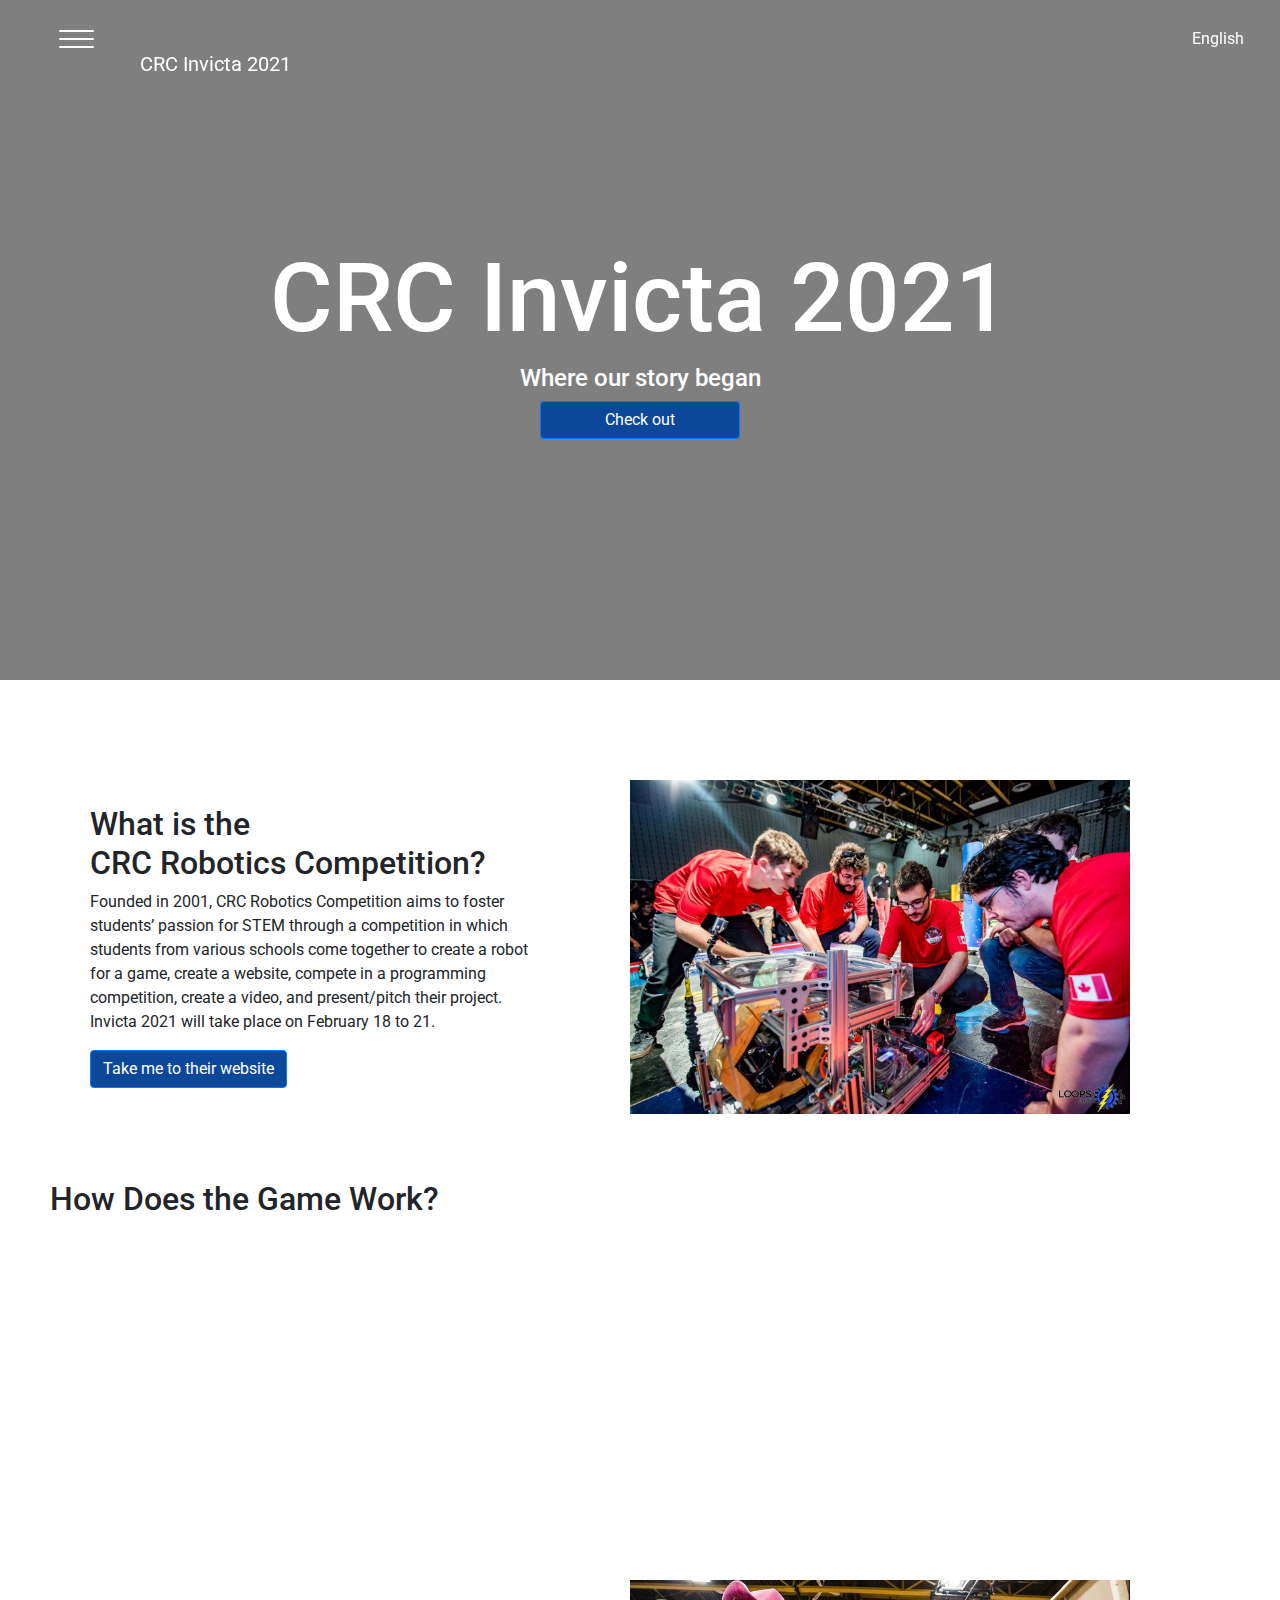
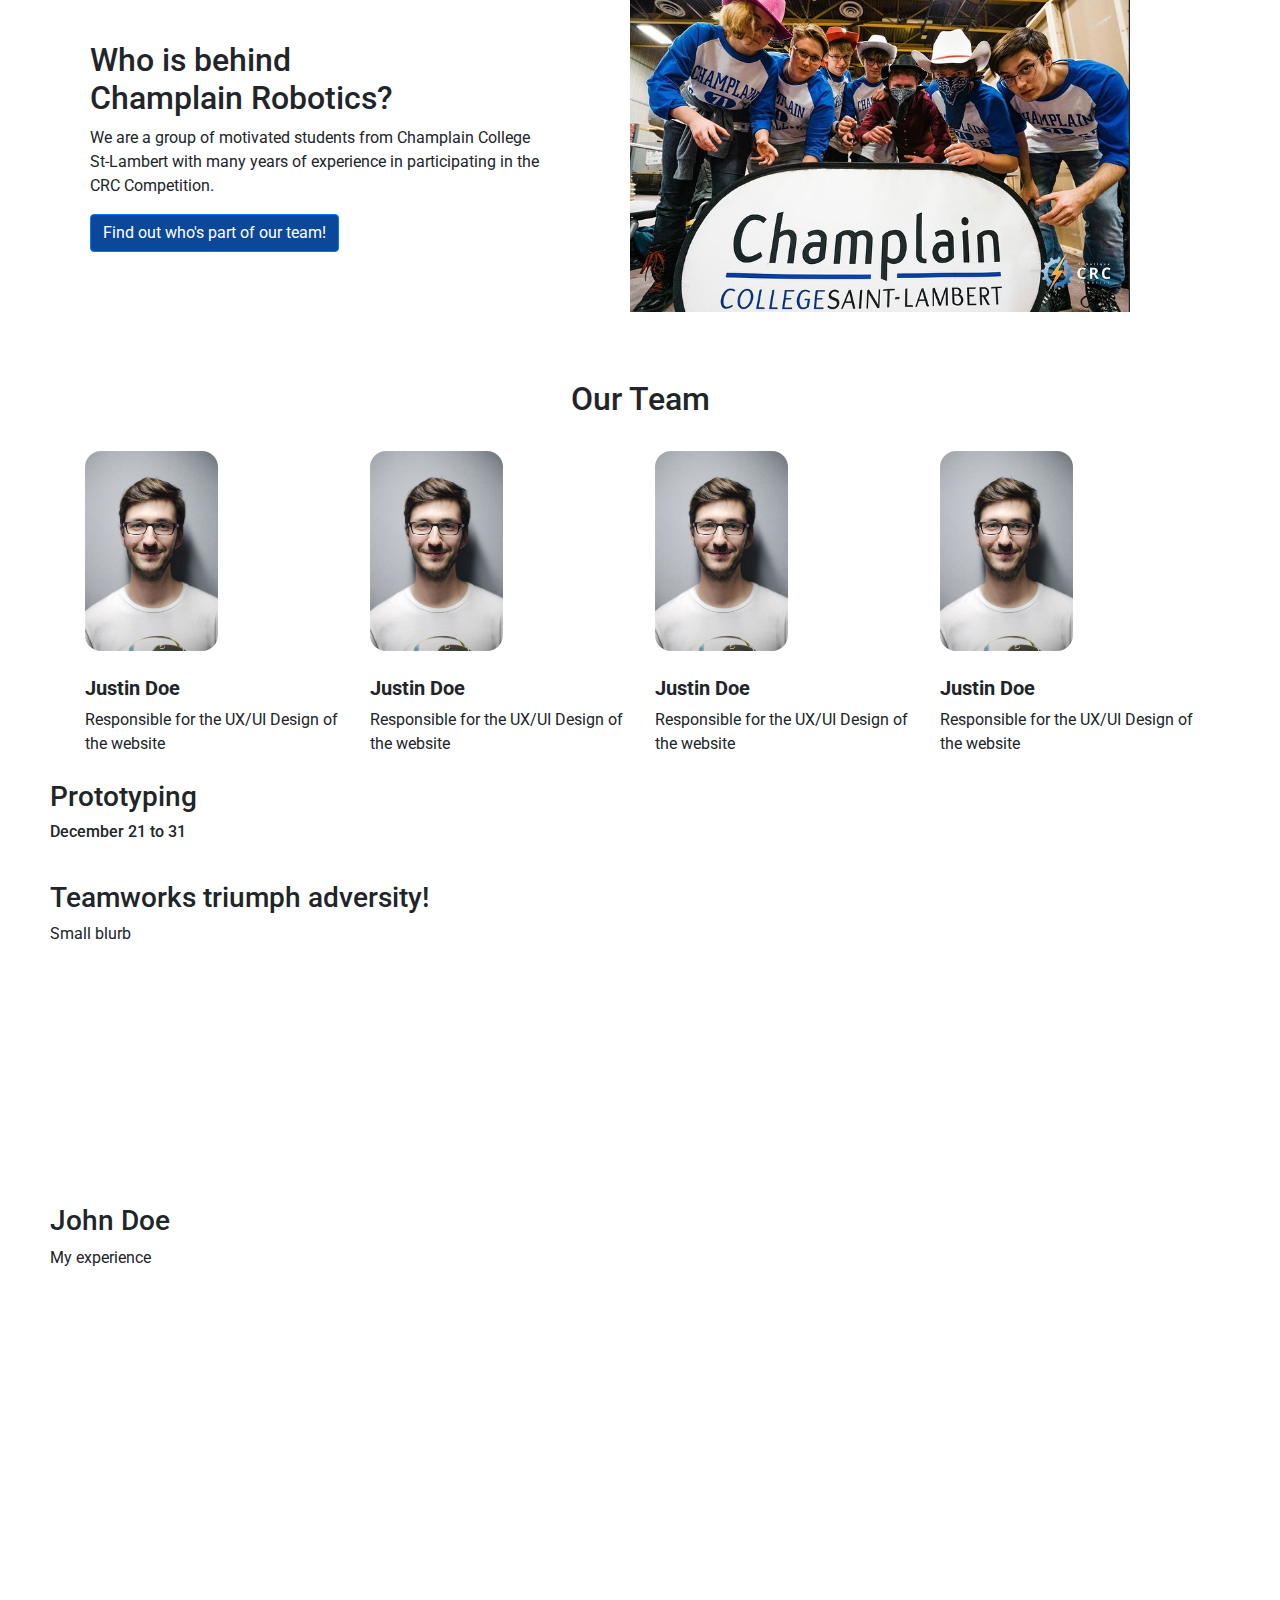
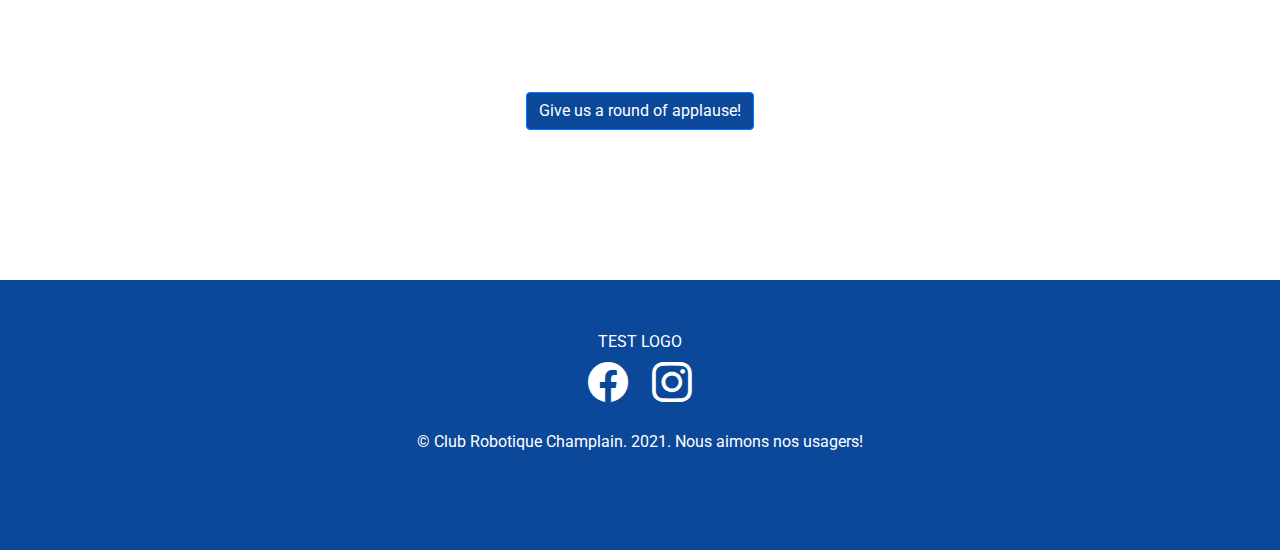
==== fr/accueil.html @ 7dff61ea "Cleaned up some of the design, added French locale" ====
<!DOCTYPE html>
<html>
    <header>
        <title>Champlain Robotics Club</title>
        <meta charset="utf-8">
        <meta name="description" content="CRHS joins robotics in this year's 2020 CRC robotics competition! This year's theme is ESPN,
        so check it out!">
        <meta name="keywords" content="CRHS, CRC, Robotics, CRC Robotics, south shore robotics, robotics south shore">
		<meta name="author" content="Jacob-Mahmoud Alfahad">
        <meta name="viewport" content="width=device-width, initial-scale=1.0">
        <!-- Links to external sources need to be downloaded -->
		<link href="https://fonts.googleapis.com/css?family=Roboto+Condensed&display=swap" rel="stylesheet">
		<link rel="stylesheet" href="https://use.fontawesome.com/releases/v5.5.0/css/all.css" integrity="sha384-B4dIYHKNBt8Bc12p+WXckhzcICo0wtJAoU8YZTY5qE0Id1GSseTk6S+L3BlXeVIU" crossorigin="anonymous">
        <link rel="stylesheet" href="https://stackpath.bootstrapcdn.com/bootstrap/4.3.1/css/bootstrap.min.css" integrity="sha384-ggOyR0iXCbMQv3Xipma34MD+dH/1fQ784/j6cY/iJTQUOhcWr7x9JvoRxT2MZw1T" crossorigin="anonymous">
        <!-- Font -->
        <link rel="stylesheet" href="https://cdn.jsdelivr.net/npm/bootstrap-icons@1.3.0/font/bootstrap-icons.css">
        <link rel="preconnect" href="https://fonts.gstatic.com">
        <link href="https://fonts.googleapis.com/css2?family=Roboto&display=swap" rel="stylesheet"> 
        <link rel="stylesheet" href="../assets/style.css" type="text/css">
    </header>
    <body>
        <nav class="navbar navbar-inverse fixed-top" role="navigation">
            <div class="navbar-header">
                <span>
                    <button type="button" class="hamburger-toggler" data-toggle="collapse" data-target="#navbar-collapse">
                        <span class="hamburger-toggler-icon"></span>
                    </button>
                    <a href="#" class="navbar-brand">CRC Invicta 2021</a>
                </span>
                <span id="translate"><a href="../index.html">English</a></span>
            </div>
            <div class="collapse navbar-collapse" id="navbar-collapse">
                <ul class="nav navbar-nav mr-auto">
                    <li class="nav-item">
                        <a href="#CRC-Robotics-Competition">Comp&eacute;tition CRC Robotique</a>
                    </li>
                    <li class="nav-item">
                        <a href="#Game-Description">Description du Jeu</a>
                    </li>
                    <li class="nav-item">
                        <a href="#About-Us">&Agrave; Propos de Nous</a>
                    </li>
                    <li class="nav-item">
                        <a href="#Team-Roster">Liste D&apos;&Eacute;quipe</a>
                    </li>
                    <li class="nav-item">
                        <a href="#CRC-Season">Saison CRC</a>
                    </li>
                    <li class="nav-item">
                        <a href="#Student-Experience">Exp&eacute;rience &Eacute;tudiant</a>
                    </li>
                    <li class="nav-item">
                        <a href="#Conclusion">Conclusion</a>
                    </li>
                </ul>
            </div>
            
        </nav>
        <div id="Landing-Page" class="row d-flex flex-column justify-content-center">
            <h1>CRC Invicta 2021</h1>
            <h4>Where our story began</h4>
            <a href="#CRC-Robotics-Competition" class="btn btn-primary">Check out</a>
        </div>
        <div id="CRC-Robotics-Competition" class="row">
            <div class="col-5" id="crccompdesc">
                <h2>What is the<br>CRC Robotics Competition?</h2>
                <p>Founded in 2001, CRC Robotics Competition aims to foster students’ passion for STEM through a competition in which students from various schools come together to create a robot for a game, create a website, compete in a programming competition, create a video, and present/pitch their project. 
                Invicta 2021 will take place on February 18 to 21.</p>
                <a class="btn btn-primary" href="https://robo-crc.ca/invicta-2021/" target="_blank">Take me to their website</a>
            </div>
            <div class="col-6" id="crccompimg">
                <img src="../assets/images/IngeniousRobots.jpg" alt="CRC Robotics Competition">
            </div>
             
        </div>
        <div id="Game-Description">
            <h2>How Does the Game Work?</h2>
        </div>
        <div id="About-Us" class="row">
            <div class="col-5" id="aboutusdesc">
               <h2>Who is behind<br>Champlain Robotics?</h2>
                <p>We are a group of motivated students from Champlain College St-Lambert with many years of experience in participating in the CRC Competition.</p>
                <a href="#Team-Roster" class="btn btn-primary">Find out who's part of our team!</a> 
            </div>
            <div class="col-6" id="aboutusimg">
                <img src="../assets/images/champlainroboticsteam.jpg" alt="champlainroboticsteam">
            </div>
        </div>
        <div id="Team-Roster">
            <h2>Our Team</h2>
            <div class="container">
                <div class="row">
                    <div class="profile col-sm">
                        <img src="../assets/images/johndoe.jpg" alt="johndoe">
                        <h5>Justin Doe</h5>
                        <p>Responsible for the UX/UI Design of the website</p>
                    </div>
                    <div class="profile col-sm">
                        <img src="../assets/images/johndoe.jpg" alt="johndoe">
                        <h5>Justin Doe</h5>
                        <p>Responsible for the UX/UI Design of the website</p>
                    </div>
                    <div class="profile col-sm">
                        <img src="../assets/images/johndoe.jpg" alt="johndoe">
                        <h5>Justin Doe</h5>
                        <p>Responsible for the UX/UI Design of the website</p>
                    </div>
                    <div class="profile col-sm">
                        <img src="../assets/images/johndoe.jpg" alt="johndoe">
                        <h5>Justin Doe</h5>
                        <p>Responsible for the UX/UI Design of the website</p>
                    </div>
                </div>
            </div>
        </div>
        <div id="CRC-Season">
            <div id="Narrative">
                <div class="step">
                    <h3>Prototyping</h3>
                    <h6>December 21 to 31</h6>
                    <div class="creator"></div>
                    <p class="description"></p>
                    <img src="" alt="">
                </div>
            </div>
            <div id="What-Learned">
                <div class="element-learned">
                    <div class="icon"></div>
                    <h3>Teamworks triumph adversity!</h3>
                    <p>Small blurb</p>
                </div>
            </div>
        </div>
        <div id="Student-Experience">
            <img src="" alt="">
            <h3>John Doe</h3>
            <p>My experience</p>
        </div>
        <div id="Conclusion">
            <h1>To Conclude our Journey</h1>
            <h5>We faced many adversities throughout our journey.
                In spite of this, we achieved and learned tremendously!
                Thanks to our brillant team of students!</h5>
            <button class="btn btn-primary">Give us a round of applause!</button>
        </div>
        <div id="footer">
            <div class="crc-logo">TEST LOGO</div>
            <div id="social-media">
                <ul>
                    <li><a href="#"><i class="bi bi-facebook"></i></a></li>
                    <li><a href="https://www.instagram.com/champlainrobotics/"><i class="bi bi-instagram"></i></a></li>
                </ul>
            </div>
            <p>© Club Robotique Champlain. 2021. Nous aimons nos usagers!</p>
        </div>
        <!-- Links to external sources need to be downloaded -->
        <script src="https://code.jquery.com/jquery-3.3.1.slim.min.js" integrity="sha384-q8i/X+965DzO0rT7abK41JStQIAqVgRVzpbzo5smXKp4YfRvH+8abtTE1Pi6jizo" crossorigin="anonymous"></script>
		<script src="https://cdnjs.cloudflare.com/ajax/libs/popper.js/1.14.7/umd/popper.min.js" integrity="sha384-UO2eT0CpHqdSJQ6hJty5KVphtPhzWj9WO1clHTMGa3JDZwrnQq4sF86dIHNDz0W1" crossorigin="anonymous"></script>
		<script src="https://stackpath.bootstrapcdn.com/bootstrap/4.3.1/js/bootstrap.min.js" integrity="sha384-JjSmVgyd0p3pXB1rRibZUAYoIIy6OrQ6VrjIEaFf/nJGzIxFDsf4x0xIM+B07jRM" crossorigin="anonymous"></script>
        <script src="../assets/main.js" type="text/javascript"></script>
    </body>
</html>
---- assets/style.css ----
/* COLORS */
* {
  margin: 0;
  scrollbar-width: none;
  font-family: -apple-system, BlinkMacSystemFont, "Segoe UI", Roboto, Oxygen, Ubuntu, Cantarell, "Open Sans", "Helvetica Neue", sans-serif;
}

html {
  scroll-behavior: smooth;
}

a {
  text-decoration: none;
  color: black;
}
a:hover {
  text-decoration: none;
  color: black;
}

.btn-primary {
  background-color: #0C489A;
}

nav {
  transition: background-color 0.25s ease;
}
nav .navbar-brand {
  color: #fff;
}
nav .hamburger-toggler {
  background: none;
  color: inherit;
  border: none;
  padding: 0;
  font: inherit;
  cursor: pointer;
  outline: inherit;
  position: relative;
  margin-left: 20px;
  width: 50px;
  height: 50px;
}
nav .hamburger-toggler-icon,
nav .hamburger-toggler-icon::before,
nav .hamburger-toggler-icon::after {
  position: absolute;
  width: 35px;
  height: 2px;
  border-radius: 4px;
  background-color: #fff;
}
nav .hamburger-toggler-icon {
  top: calc(50% - 7.5px);
  left: calc(50% - 22px);
  transition: all 0.3s linear;
}
nav .hamburger-toggler-icon::before,
nav .hamburger-toggler-icon::after {
  content: "";
  left: 0;
}
nav .hamburger-toggler-icon::before {
  bottom: 8px;
  transition: all 0.3s linear;
}
nav .hamburger-toggler-icon::after {
  top: 8px;
  transition: all 0.3s linear;
}
nav .toggled.hamburger-toggler .hamburger-toggler-icon {
  height: 2px;
  width: 40px;
  left: 5px;
  top: calc(50% - 7.5px);
  transform: rotate(-45deg);
  background-color: #fff;
}
nav .toggled.hamburger-toggler .hamburger-toggler-icon:after {
  width: 40px;
  height: 2px;
  top: -1px;
  transform: rotate(-270deg);
  background-color: #fff;
}
nav .toggled.hamburger-toggler .hamburger-toggler-icon::before {
  transform: translateX(-100px);
  opacity: 0;
  transform: rotate(0);
}
nav .navbar-brand {
  position: relative;
  top: 1px;
  left: 30px;
}
nav .navbar-header {
  display: flex;
  justify-content: space-between;
  width: 100%;
  margin: 5px 20px;
  padding-top: 7px;
}
nav #translate {
  position: relative;
  top: 2.5px;
}
nav #translate a {
  color: white;
  display: inline-block;
  vertical-align: middle;
  position: relative;
  top: 0.25em;
  transition: 0.5s;
}
nav #translate a::after {
  position: absolute;
  content: "";
  width: 100%;
  height: 2px;
  top: 100%;
  left: 0;
  background: #fff;
  transition: transform 0.5s;
  transform: scaleX(0);
  transform-origin: right;
}
nav #translate a:hover::after {
  transform: scaleX(1);
  transform-origin: left;
}
nav .nav-item a {
  color: #fff;
  transition: 0.5s;
  position: relative;
}
nav .nav-item a::after {
  position: absolute;
  content: "";
  width: 100%;
  height: 2px;
  top: 100%;
  left: 0;
  background: #fff;
  transition: transform 0.5s;
  transform: scaleX(0);
  transform-origin: right;
}
nav .nav-item a:hover::after {
  transform: scaleX(1);
  transform-origin: left;
}
nav #navbar-collapse {
  background-color: #0C489A;
}
nav #navbar-collapse ul {
  padding: 5px 100px;
}
nav #navbar-collapse ul .nav-item {
  padding: 5px;
}

.scrolled {
  background-color: #0C489A;
}

.toggled {
  background-color: #0C489A;
}

#Landing-Page {
  min-height: 680px;
  max-height: 100vh;
  width: 100%;
  padding: 75px 50px;
  background-image: linear-gradient(rgba(0, 0, 0, 0.5), rgba(0, 0, 0, 0.5)), url("images/hardware-pexels-athena.jpg");
  background-size: cover;
  background-attachment: fixed;
  background-position: center;
  background-repeat: no-repeat;
  color: #fff;
  text-align: center;
  margin-left: 0px;
  margin-right: 0px;
}
#Landing-Page h1 {
  font-size: 96px;
}
#Landing-Page a {
  width: 200px;
  margin: 0 auto;
}

#CRC-Robotics-Competition {
  height: 400px;
  width: 100%;
  padding: 100px 50px;
  margin-left: 0px;
  margin-right: 0px;
}
#CRC-Robotics-Competition .col-5 {
  margin: auto;
}
#CRC-Robotics-Competition .col-6 {
  display: flex;
  align-items: center;
  margin: auto;
}
#CRC-Robotics-Competition img {
  display: block;
  max-width: 500px;
  max-height: 500px;
  width: auto;
  height: auto;
}

#Game-Description {
  height: 400px;
  width: 100%;
  padding: 100px 50px;
}

#About-Us {
  height: 400px;
  width: 100%;
  padding: 100px 50px;
  margin-left: 0px;
  margin-right: 0px;
}
#About-Us .col-5 {
  margin: auto;
}
#About-Us .col-6 {
  display: flex;
  align-items: center;
  margin: auto;
}
#About-Us img {
  display: block;
  max-width: 500px;
  max-height: 500px;
  width: auto;
  height: auto;
}

#Team-Roster {
  height: 400px;
  width: 100%;
  padding: 100px 50px;
}
#Team-Roster h2 {
  text-align: center;
}
#Team-Roster .profile img {
  display: block;
  max-width: 200px;
  max-height: 200px;
  width: auto;
  height: auto;
  border-radius: 1rem;
  margin: 25px 25px 25px 0;
}
#Team-Roster .profile h5 {
  font-weight: bold;
}

#CRC-Season {
  height: 400px;
  width: 100%;
  padding: 100px 50px;
}

#Student-Experience {
  height: 400px;
  width: 100%;
  padding: 100px 50px;
}

#Conclusion {
  height: 400px;
  width: 100%;
  padding: 100px 50px;
  background-image: linear-gradient(rgba(0, 0, 0, 0.5), rgba(0, 0, 0, 0.5)), url("images/hardware-pexels-athena.jpg");
  background-size: cover;
  background-attachment: fixed;
  background-position: center;
  background-repeat: no-repeat;
  color: #fff;
  text-align: center;
}

#footer {
  height: 30vh;
  width: 100%;
  padding: 50px;
  text-align: center;
  background-color: #0C489A;
  color: #fff;
}
#footer #social-media ul {
  text-decoration: none;
  padding: 0;
}
#footer #social-media ul li {
  display: inline;
}
#footer #social-media ul li i {
  font-size: 40px;
  color: white;
}
#footer #social-media ul li:not(:last-child) {
  margin-right: 20px;
}
#footer p {
  margin-bottom: 0;
  margin-top: 1rem;
}

/* RESPONSIVE */
@media (max-width: 1080px) {
  #crccompdesc {
    display: block;
    width: 100%;
  }
  #crccompdesc h2 {
    font-size: 1.8rem;
  }
  #crccompdesc p {
    font-size: 0.85rem;
  }
  #crccompdesc a {
    font-size: 0.85rem;
  }

  #crccompimg img {
    max-width: 400px;
    max-height: 400px;
  }

  #aboutusdesc {
    display: block;
    width: 100%;
  }
  #aboutusdesc h2 {
    font-size: 1.8rem;
  }
  #aboutusdesc p {
    font-size: 0.85rem;
  }
  #aboutusdesc a {
    font-size: 0.85rem;
  }

  #aboutusimg img {
    max-width: 400px;
    max-height: 400px;
  }
}
@media (max-width: 980px) {
  #aboutusimg img {
    max-width: 350px;
    max-height: 350px;
  }

  #crccompimg img {
    max-width: 350px;
    max-height: 350px;
  }
}
@media (max-width: 910px) {
  #aboutusimg img {
    max-width: 320px;
    max-height: 320px;
  }

  #crccompimg img {
    max-width: 320px;
    max-height: 320px;
  }
}
@media (max-width: 800px) {
  #crccompimg img {
    max-width: 300px;
    max-height: 300px;
  }

  #aboutusimg img {
    max-width: 300px;
    max-height: 300px;
  }
}
@media (max-width: 650px) {
  #crccompdesc {
    max-width: 100%;
    text-align: center;
    flex: 0 0 85%;
  }

  #crccompimg {
    display: block;
    max-width: 100%;
    top: 20px;
  }

  #aboutusdesc {
    max-width: 100%;
    text-align: center;
    flex: 0 0 85%;
  }

  #aboutusimg {
    display: block;
    max-width: 100%;
    top: 20px;
  }
}

/*# sourceMappingURL=style.css.map */
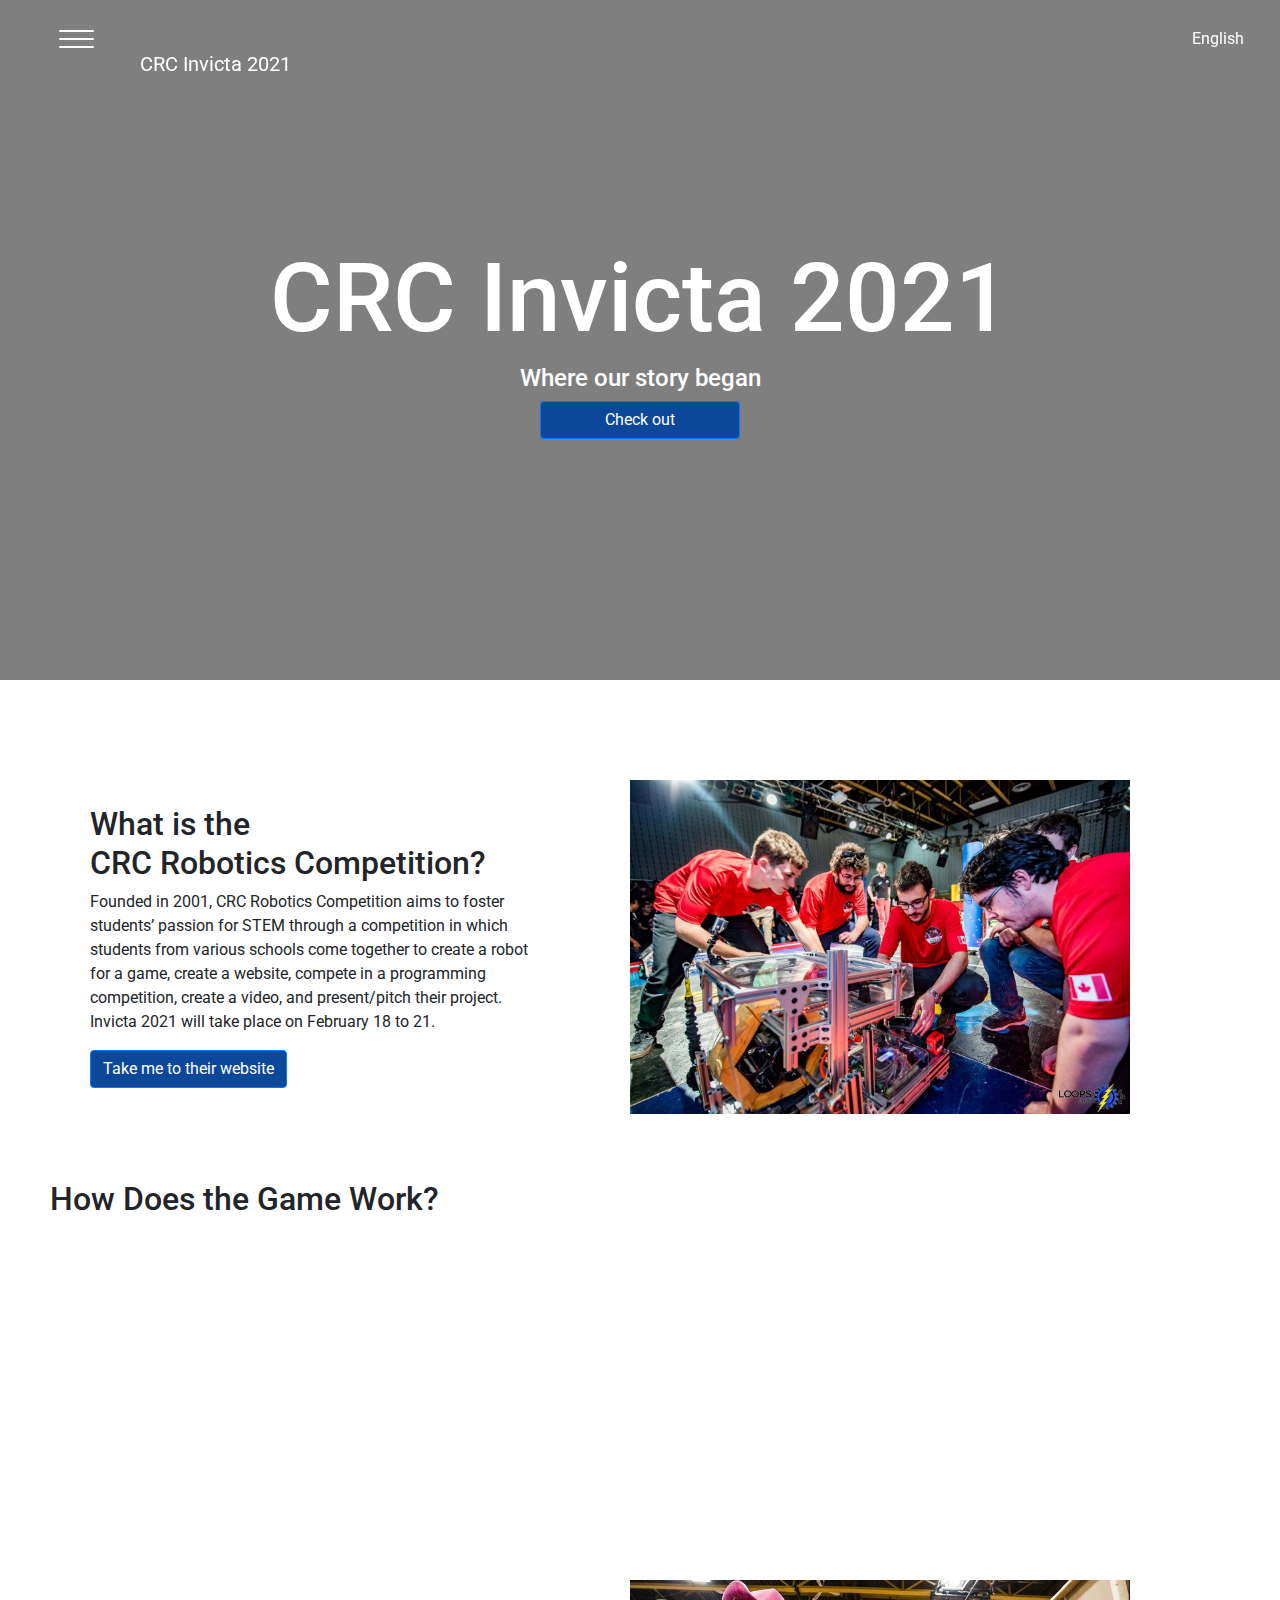
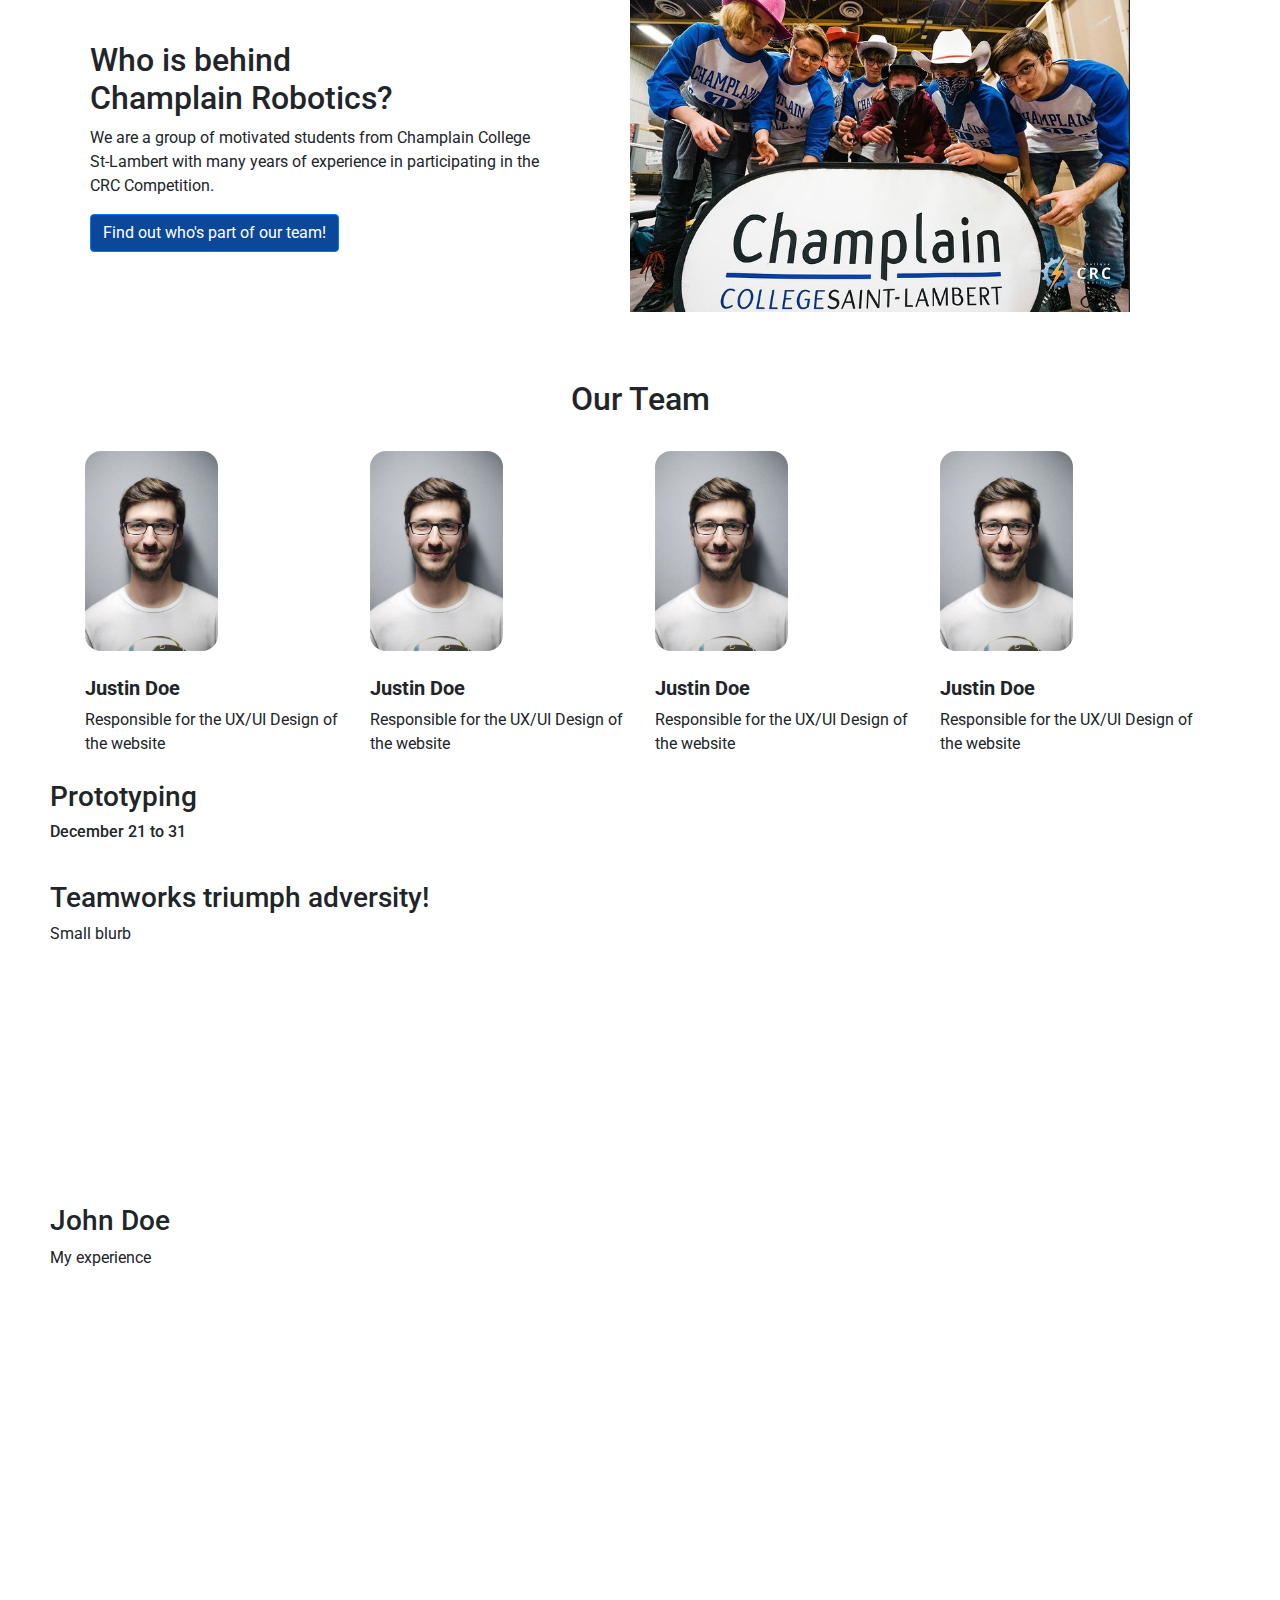
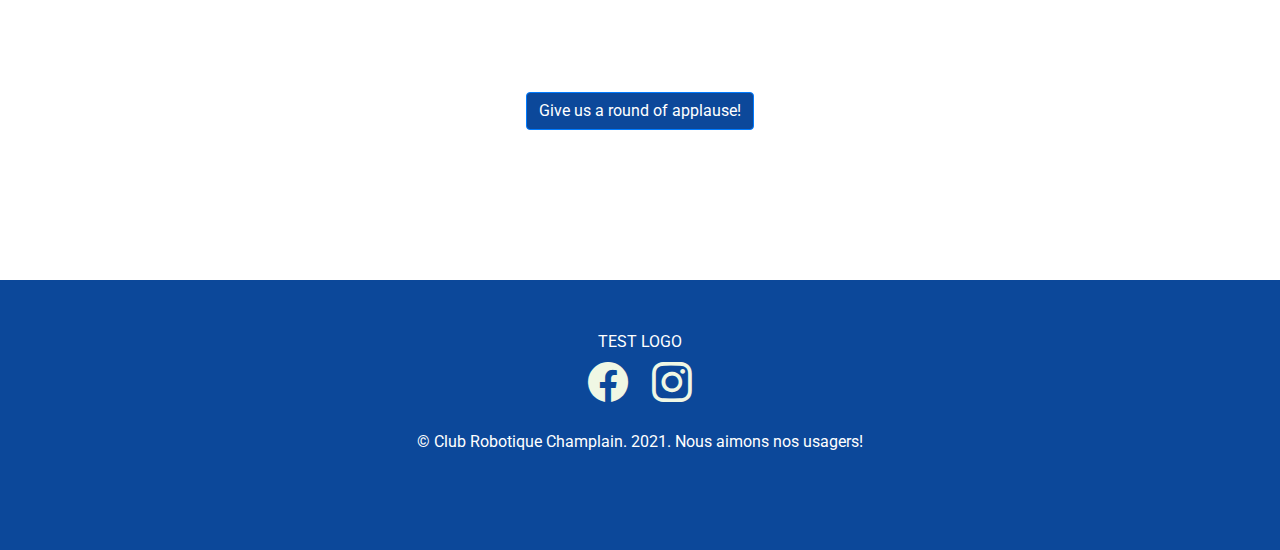
==== commit 9766c341: "Port locale settings to /fr/ folder" ====
--- a/fr/accueil.html
+++ b/fr/accueil.html
@@ -27,7 +27,8 @@
                     </button>
                     <a href="#" class="navbar-brand">CRC Invicta 2021</a>
                 </span>
-                <span id="translate"><a href="../index.html">English</a></span>
+                <span id="translate"></span>
+                <script src="../assets/locale.js" type="text/javascript"></script>
             </div>
             <div class="collapse navbar-collapse" id="navbar-collapse">
                 <ul class="nav navbar-nav mr-auto">
--- a/assets/style.css
+++ b/assets/style.css
@@ -1,417 +1 @@
-/* COLORS */
-* {
-  margin: 0;
-  scrollbar-width: none;
-  font-family: -apple-system, BlinkMacSystemFont, "Segoe UI", Roboto, Oxygen, Ubuntu, Cantarell, "Open Sans", "Helvetica Neue", sans-serif;
-}
-
-html {
-  scroll-behavior: smooth;
-}
-
-a {
-  text-decoration: none;
-  color: black;
-}
-a:hover {
-  text-decoration: none;
-  color: black;
-}
-
-.btn-primary {
-  background-color: #0C489A;
-}
-
-nav {
-  transition: background-color 0.25s ease;
-}
-nav .navbar-brand {
-  color: #fff;
-}
-nav .hamburger-toggler {
-  background: none;
-  color: inherit;
-  border: none;
-  padding: 0;
-  font: inherit;
-  cursor: pointer;
-  outline: inherit;
-  position: relative;
-  margin-left: 20px;
-  width: 50px;
-  height: 50px;
-}
-nav .hamburger-toggler-icon,
-nav .hamburger-toggler-icon::before,
-nav .hamburger-toggler-icon::after {
-  position: absolute;
-  width: 35px;
-  height: 2px;
-  border-radius: 4px;
-  background-color: #fff;
-}
-nav .hamburger-toggler-icon {
-  top: calc(50% - 7.5px);
-  left: calc(50% - 22px);
-  transition: all 0.3s linear;
-}
-nav .hamburger-toggler-icon::before,
-nav .hamburger-toggler-icon::after {
-  content: "";
-  left: 0;
-}
-nav .hamburger-toggler-icon::before {
-  bottom: 8px;
-  transition: all 0.3s linear;
-}
-nav .hamburger-toggler-icon::after {
-  top: 8px;
-  transition: all 0.3s linear;
-}
-nav .toggled.hamburger-toggler .hamburger-toggler-icon {
-  height: 2px;
-  width: 40px;
-  left: 5px;
-  top: calc(50% - 7.5px);
-  transform: rotate(-45deg);
-  background-color: #fff;
-}
-nav .toggled.hamburger-toggler .hamburger-toggler-icon:after {
-  width: 40px;
-  height: 2px;
-  top: -1px;
-  transform: rotate(-270deg);
-  background-color: #fff;
-}
-nav .toggled.hamburger-toggler .hamburger-toggler-icon::before {
-  transform: translateX(-100px);
-  opacity: 0;
-  transform: rotate(0);
-}
-nav .navbar-brand {
-  position: relative;
-  top: 1px;
-  left: 30px;
-}
-nav .navbar-header {
-  display: flex;
-  justify-content: space-between;
-  width: 100%;
-  margin: 5px 20px;
-  padding-top: 7px;
-}
-nav #translate {
-  position: relative;
-  top: 2.5px;
-}
-nav #translate a {
-  color: white;
-  display: inline-block;
-  vertical-align: middle;
-  position: relative;
-  top: 0.25em;
-  transition: 0.5s;
-}
-nav #translate a::after {
-  position: absolute;
-  content: "";
-  width: 100%;
-  height: 2px;
-  top: 100%;
-  left: 0;
-  background: #fff;
-  transition: transform 0.5s;
-  transform: scaleX(0);
-  transform-origin: right;
-}
-nav #translate a:hover::after {
-  transform: scaleX(1);
-  transform-origin: left;
-}
-nav .nav-item a {
-  color: #fff;
-  transition: 0.5s;
-  position: relative;
-}
-nav .nav-item a::after {
-  position: absolute;
-  content: "";
-  width: 100%;
-  height: 2px;
-  top: 100%;
-  left: 0;
-  background: #fff;
-  transition: transform 0.5s;
-  transform: scaleX(0);
-  transform-origin: right;
-}
-nav .nav-item a:hover::after {
-  transform: scaleX(1);
-  transform-origin: left;
-}
-nav #navbar-collapse {
-  background-color: #0C489A;
-}
-nav #navbar-collapse ul {
-  padding: 5px 100px;
-}
-nav #navbar-collapse ul .nav-item {
-  padding: 5px;
-}
-
-.scrolled {
-  background-color: #0C489A;
-}
-
-.toggled {
-  background-color: #0C489A;
-}
-
-#Landing-Page {
-  min-height: 680px;
-  max-height: 100vh;
-  width: 100%;
-  padding: 75px 50px;
-  background-image: linear-gradient(rgba(0, 0, 0, 0.5), rgba(0, 0, 0, 0.5)), url("images/hardware-pexels-athena.jpg");
-  background-size: cover;
-  background-attachment: fixed;
-  background-position: center;
-  background-repeat: no-repeat;
-  color: #fff;
-  text-align: center;
-  margin-left: 0px;
-  margin-right: 0px;
-}
-#Landing-Page h1 {
-  font-size: 96px;
-}
-#Landing-Page a {
-  width: 200px;
-  margin: 0 auto;
-}
-
-#CRC-Robotics-Competition {
-  height: 400px;
-  width: 100%;
-  padding: 100px 50px;
-  margin-left: 0px;
-  margin-right: 0px;
-}
-#CRC-Robotics-Competition .col-5 {
-  margin: auto;
-}
-#CRC-Robotics-Competition .col-6 {
-  display: flex;
-  align-items: center;
-  margin: auto;
-}
-#CRC-Robotics-Competition img {
-  display: block;
-  max-width: 500px;
-  max-height: 500px;
-  width: auto;
-  height: auto;
-}
-
-#Game-Description {
-  height: 400px;
-  width: 100%;
-  padding: 100px 50px;
-}
-
-#About-Us {
-  height: 400px;
-  width: 100%;
-  padding: 100px 50px;
-  margin-left: 0px;
-  margin-right: 0px;
-}
-#About-Us .col-5 {
-  margin: auto;
-}
-#About-Us .col-6 {
-  display: flex;
-  align-items: center;
-  margin: auto;
-}
-#About-Us img {
-  display: block;
-  max-width: 500px;
-  max-height: 500px;
-  width: auto;
-  height: auto;
-}
-
-#Team-Roster {
-  height: 400px;
-  width: 100%;
-  padding: 100px 50px;
-}
-#Team-Roster h2 {
-  text-align: center;
-}
-#Team-Roster .profile img {
-  display: block;
-  max-width: 200px;
-  max-height: 200px;
-  width: auto;
-  height: auto;
-  border-radius: 1rem;
-  margin: 25px 25px 25px 0;
-}
-#Team-Roster .profile h5 {
-  font-weight: bold;
-}
-
-#CRC-Season {
-  height: 400px;
-  width: 100%;
-  padding: 100px 50px;
-}
-
-#Student-Experience {
-  height: 400px;
-  width: 100%;
-  padding: 100px 50px;
-}
-
-#Conclusion {
-  height: 400px;
-  width: 100%;
-  padding: 100px 50px;
-  background-image: linear-gradient(rgba(0, 0, 0, 0.5), rgba(0, 0, 0, 0.5)), url("images/hardware-pexels-athena.jpg");
-  background-size: cover;
-  background-attachment: fixed;
-  background-position: center;
-  background-repeat: no-repeat;
-  color: #fff;
-  text-align: center;
-}
-
-#footer {
-  height: 30vh;
-  width: 100%;
-  padding: 50px;
-  text-align: center;
-  background-color: #0C489A;
-  color: #fff;
-}
-#footer #social-media ul {
-  text-decoration: none;
-  padding: 0;
-}
-#footer #social-media ul li {
-  display: inline;
-}
-#footer #social-media ul li i {
-  font-size: 40px;
-  color: white;
-}
-#footer #social-media ul li:not(:last-child) {
-  margin-right: 20px;
-}
-#footer p {
-  margin-bottom: 0;
-  margin-top: 1rem;
-}
-
-/* RESPONSIVE */
-@media (max-width: 1080px) {
-  #crccompdesc {
-    display: block;
-    width: 100%;
-  }
-  #crccompdesc h2 {
-    font-size: 1.8rem;
-  }
-  #crccompdesc p {
-    font-size: 0.85rem;
-  }
-  #crccompdesc a {
-    font-size: 0.85rem;
-  }
-
-  #crccompimg img {
-    max-width: 400px;
-    max-height: 400px;
-  }
-
-  #aboutusdesc {
-    display: block;
-    width: 100%;
-  }
-  #aboutusdesc h2 {
-    font-size: 1.8rem;
-  }
-  #aboutusdesc p {
-    font-size: 0.85rem;
-  }
-  #aboutusdesc a {
-    font-size: 0.85rem;
-  }
-
-  #aboutusimg img {
-    max-width: 400px;
-    max-height: 400px;
-  }
-}
-@media (max-width: 980px) {
-  #aboutusimg img {
-    max-width: 350px;
-    max-height: 350px;
-  }
-
-  #crccompimg img {
-    max-width: 350px;
-    max-height: 350px;
-  }
-}
-@media (max-width: 910px) {
-  #aboutusimg img {
-    max-width: 320px;
-    max-height: 320px;
-  }
-
-  #crccompimg img {
-    max-width: 320px;
-    max-height: 320px;
-  }
-}
-@media (max-width: 800px) {
-  #crccompimg img {
-    max-width: 300px;
-    max-height: 300px;
-  }
-
-  #aboutusimg img {
-    max-width: 300px;
-    max-height: 300px;
-  }
-}
-@media (max-width: 650px) {
-  #crccompdesc {
-    max-width: 100%;
-    text-align: center;
-    flex: 0 0 85%;
-  }
-
-  #crccompimg {
-    display: block;
-    max-width: 100%;
-    top: 20px;
-  }
-
-  #aboutusdesc {
-    max-width: 100%;
-    text-align: center;
-    flex: 0 0 85%;
-  }
-
-  #aboutusimg {
-    display: block;
-    max-width: 100%;
-    top: 20px;
-  }
-}
-
-/*# sourceMappingURL=style.css.map */
+*{margin:0;scrollbar-width:none;font-family:-apple-system,BlinkMacSystemFont,"Segoe UI",Roboto,Oxygen,Ubuntu,Cantarell,"Open Sans","Helvetica Neue",sans-serif}html{scroll-behavior:smooth}a{text-decoration:none;color:#000}a:hover{text-decoration:none;color:#000}.btn-primary{background-color:#0c489a}nav{transition:background-color .25s ease}nav .navbar-brand{color:#fff}nav .hamburger-toggler{background:none;color:inherit;border:none;padding:0;font:inherit;cursor:pointer;outline:inherit;position:relative;margin-left:20px;width:50px;height:50px}nav .hamburger-toggler-icon,nav .hamburger-toggler-icon::before,nav .hamburger-toggler-icon::after{position:absolute;width:35px;height:2px;border-radius:4px;background-color:#fff}nav .hamburger-toggler-icon{top:calc(50% - 7.5px);left:calc(50% - 22px);transition:all .3s linear}nav .hamburger-toggler-icon::before,nav .hamburger-toggler-icon::after{content:"";left:0}nav .hamburger-toggler-icon::before{bottom:8px;transition:all .3s linear}nav .hamburger-toggler-icon::after{top:8px;transition:all .3s linear}nav .toggled.hamburger-toggler .hamburger-toggler-icon{height:2px;width:40px;left:5px;top:calc(50% - 7.5px);transform:rotate(-45deg);background-color:#fff}nav .toggled.hamburger-toggler .hamburger-toggler-icon:after{width:40px;height:2px;top:-1px;transform:rotate(-270deg);background-color:#fff}nav .toggled.hamburger-toggler .hamburger-toggler-icon::before{transform:translateX(-100px);opacity:0;transform:rotate(0)}nav .navbar-brand{position:relative;top:1px;left:30px}nav .navbar-header{display:flex;justify-content:space-between;width:100%;margin:5px 20px;padding-top:7px}nav #translate{position:relative;top:2.5px}nav #translate a{color:#fff;display:inline-block;vertical-align:middle;position:relative;top:.25em;transition:.5s}nav #translate a::after{position:absolute;content:"";width:100%;height:2px;top:100%;left:0;background:#fff;transition:transform .5s;transform:scaleX(0);transform-origin:right}nav #translate a:hover::after{transform:scaleX(1);transform-origin:left}nav .nav-item a{color:#fff;transition:.5s;position:relative}nav .nav-item a::after{position:absolute;content:"";width:100%;height:2px;top:100%;left:0;background:#fff;transition:transform .5s;transform:scaleX(0);transform-origin:right}nav .nav-item a:hover::after{transform:scaleX(1);transform-origin:left}nav #navbar-collapse{background-color:#0c489a}nav #navbar-collapse ul{padding:5px 100px}nav #navbar-collapse ul .nav-item{padding:5px}.scrolled{background-color:#0c489a}.toggled{background-color:#0c489a}#Landing-Page{min-height:680px;max-height:100vh;width:100%;padding:75px 50px;background-image:linear-gradient(rgba(0, 0, 0, 0.5), rgba(0, 0, 0, 0.5)),url("images/hardware-pexels-athena.jpg");background-size:cover;background-attachment:fixed;background-position:center;background-repeat:no-repeat;color:#fff;text-align:center;margin-left:0px;margin-right:0px}#Landing-Page h1{font-size:96px}#Landing-Page a{width:200px;margin:0 auto}#CRC-Robotics-Competition{height:400px;width:100%;padding:100px 50px;margin-left:0px;margin-right:0px}#CRC-Robotics-Competition .col-5{margin:auto}#CRC-Robotics-Competition .col-6{display:flex;align-items:center;margin:auto}#CRC-Robotics-Competition img{display:block;max-width:500px;max-height:500px;width:auto;height:auto}#Game-Description{height:400px;width:100%;padding:100px 50px}#About-Us{height:400px;width:100%;padding:100px 50px;margin-left:0px;margin-right:0px}#About-Us .col-5{margin:auto}#About-Us .col-6{display:flex;align-items:center;margin:auto}#About-Us img{display:block;max-width:500px;max-height:500px;width:auto;height:auto}#Team-Roster{height:400px;width:100%;padding:100px 50px}#Team-Roster h2{text-align:center}#Team-Roster .profile img{display:block;max-width:200px;max-height:200px;width:auto;height:auto;border-radius:1rem;margin:25px 25px 25px 0}#Team-Roster .profile h5{font-weight:bold}#CRC-Season{height:400px;width:100%;padding:100px 50px}#Student-Experience{height:400px;width:100%;padding:100px 50px}#Conclusion{height:400px;width:100%;padding:100px 50px;background-image:linear-gradient(rgba(0, 0, 0, 0.5), rgba(0, 0, 0, 0.5)),url("images/hardware-pexels-athena.jpg");background-size:cover;background-attachment:fixed;background-position:center;background-repeat:no-repeat;color:#fff;text-align:center}#footer{height:30vh;width:100%;padding:50px;text-align:center;background-color:#0c489a;color:#fff}#footer #social-media ul{text-decoration:none;padding:0}#footer #social-media ul li{display:inline}#footer #social-media ul li i{font-size:40px;color:#f0f7e4;transition:color .3s ease}#footer #social-media ul li i:hover{color:#c73e1d}#footer #social-media ul li:not(:last-child){margin-right:20px}#footer p{margin-bottom:0;margin-top:1rem}@media(max-width: 1080px){#crccompdesc{display:block;width:100%}#crccompdesc h2{font-size:1.8rem}#crccompdesc p{font-size:.85rem}#crccompdesc a{font-size:.85rem}#crccompimg img{max-width:400px;max-height:400px}#aboutusdesc{display:block;width:100%}#aboutusdesc h2{font-size:1.8rem}#aboutusdesc p{font-size:.85rem}#aboutusdesc a{font-size:.85rem}#aboutusimg img{max-width:400px;max-height:400px}}@media(max-width: 980px){#aboutusimg img{max-width:350px;max-height:350px}#crccompimg img{max-width:350px;max-height:350px}}@media(max-width: 910px){#aboutusimg img{max-width:320px;max-height:320px}#crccompimg img{max-width:320px;max-height:320px}}@media(max-width: 800px){#crccompimg img{max-width:300px;max-height:300px}#aboutusimg img{max-width:300px;max-height:300px}}@media(max-width: 650px){#crccompdesc{max-width:100%;text-align:center;flex:0 0 85%}#crccompimg{display:block;max-width:100%;top:20px}#aboutusdesc{max-width:100%;text-align:center;flex:0 0 85%}#aboutusimg{display:block;max-width:100%;top:20px}}/*# sourceMappingURL=style.css.map */
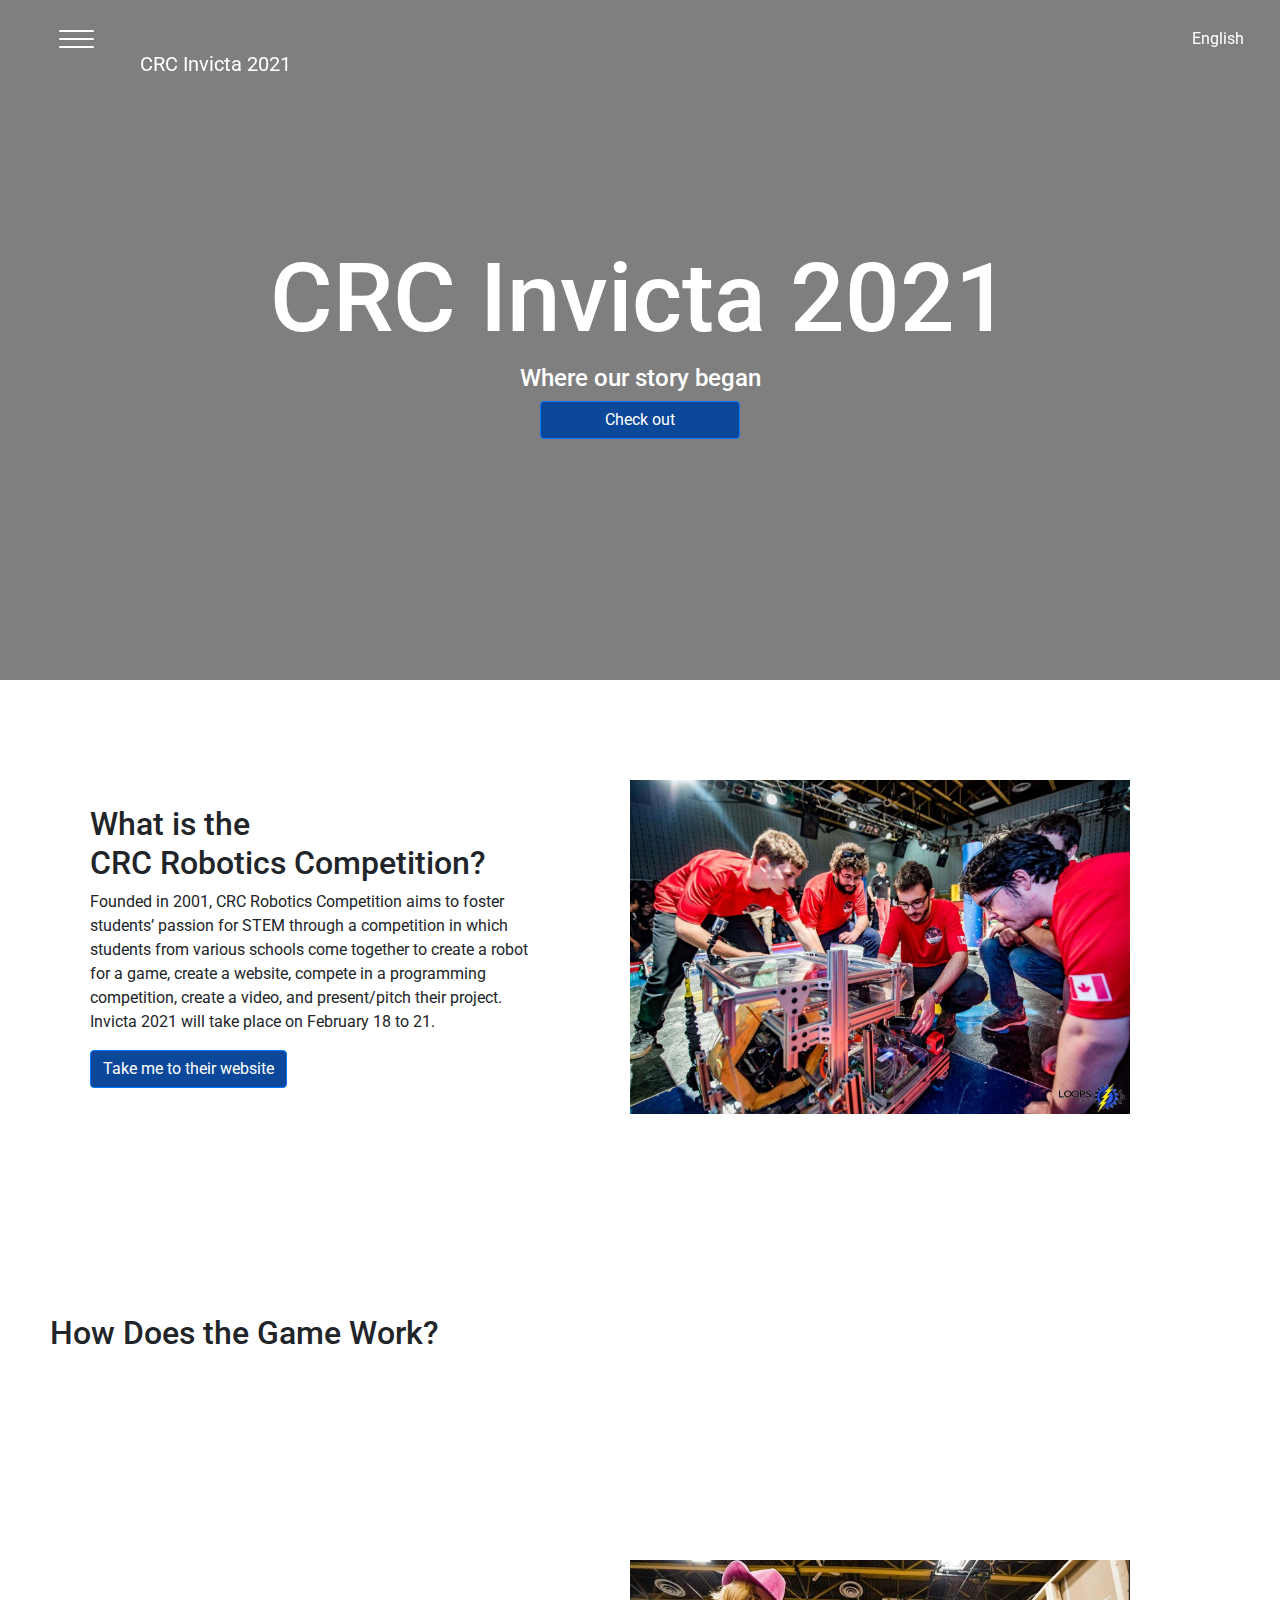
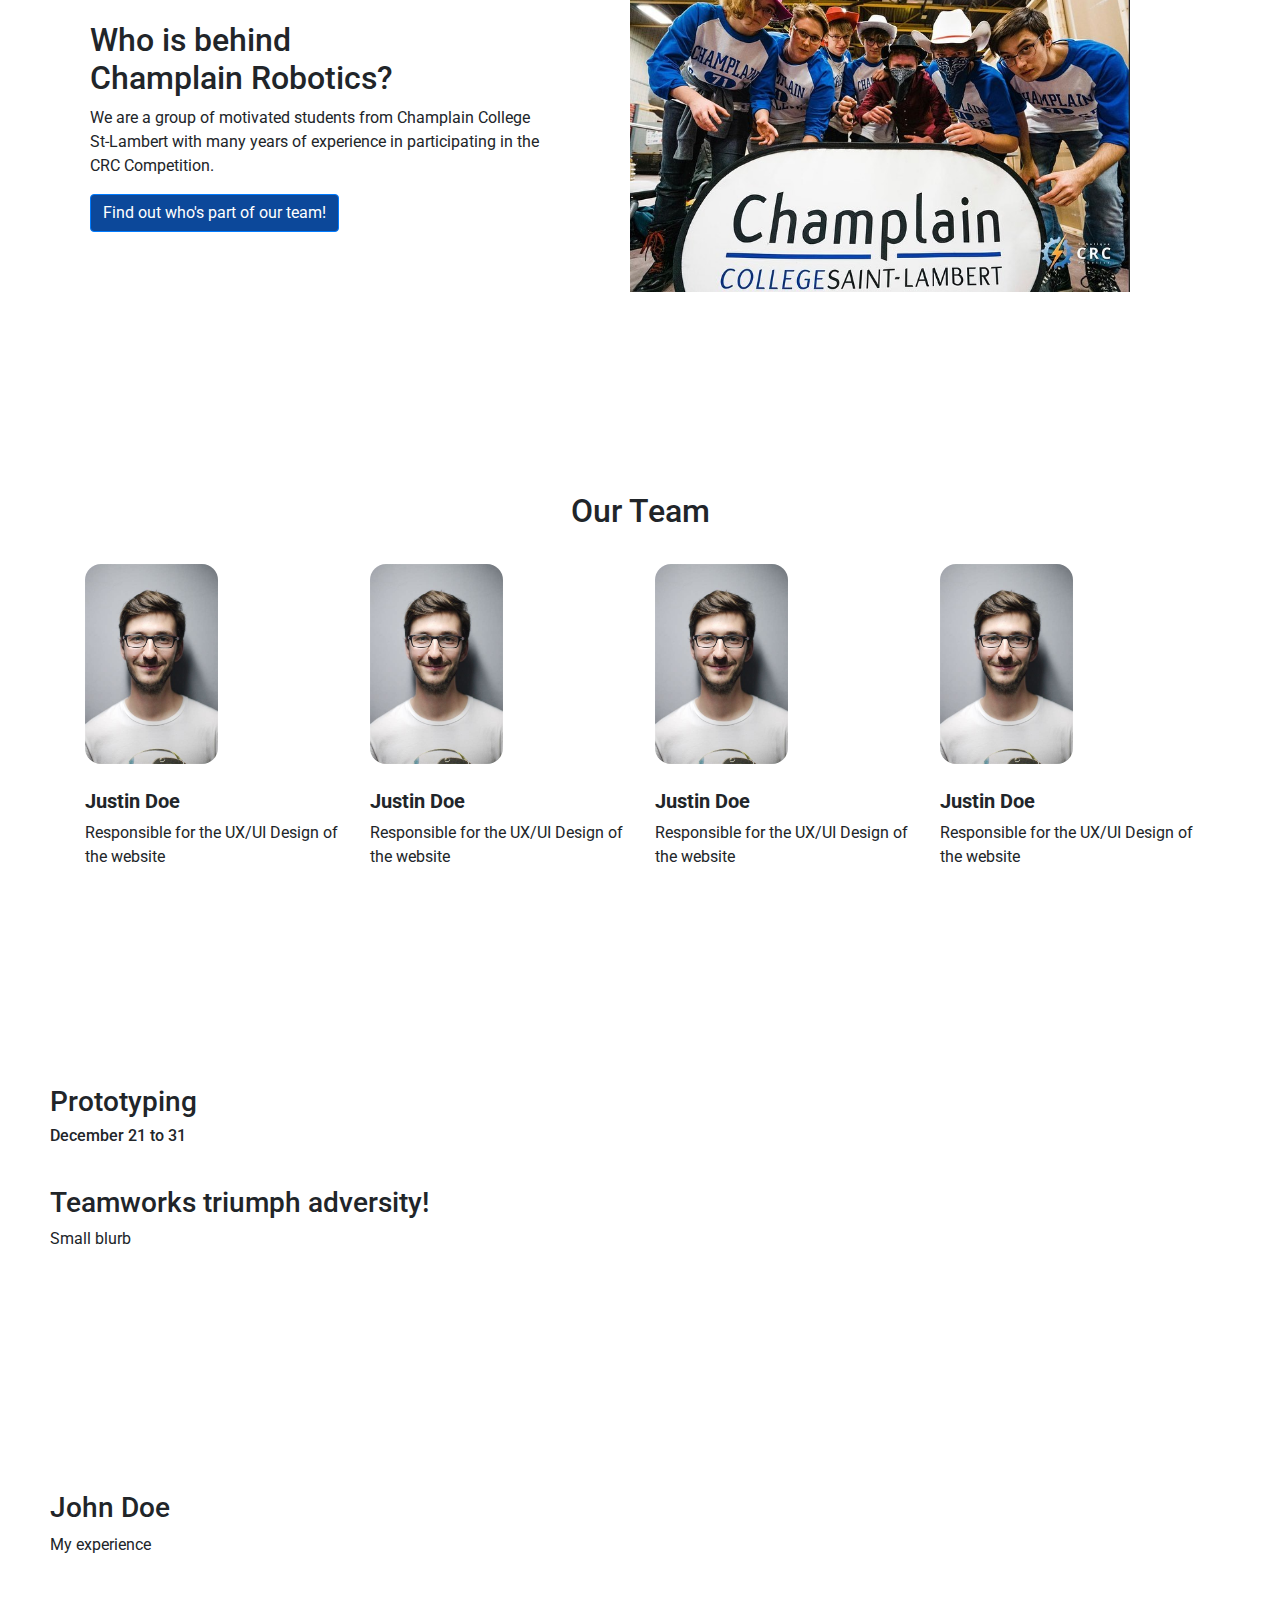
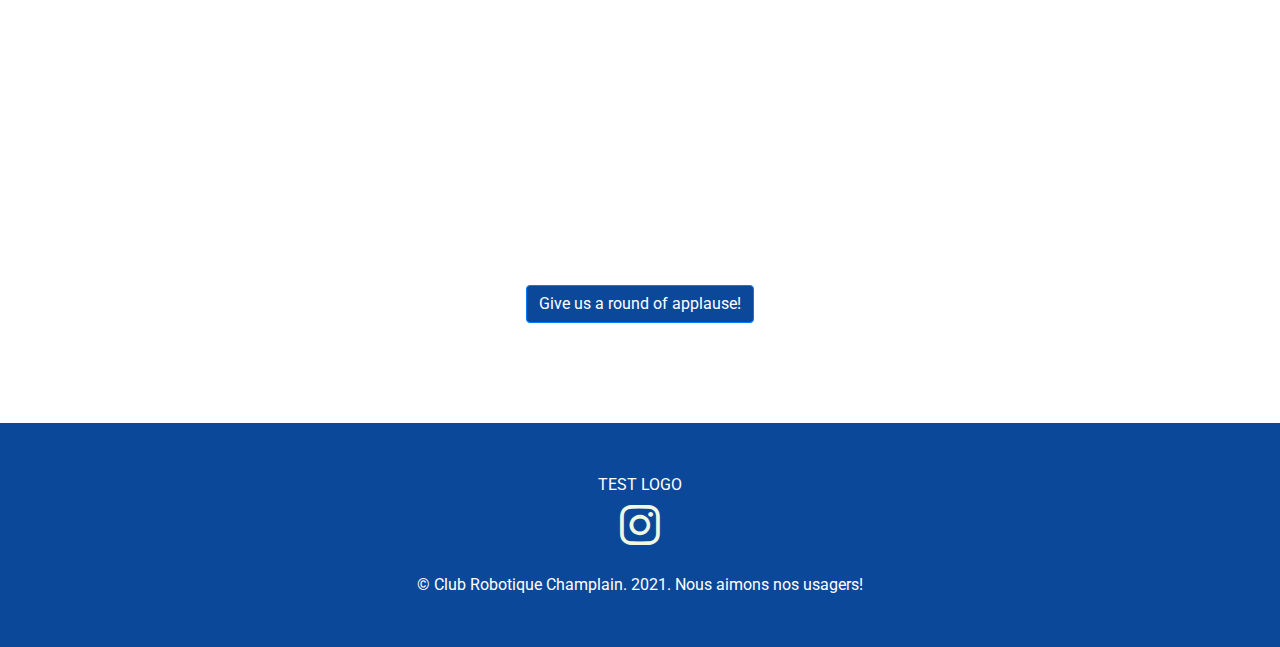
==== commit fddf08b7: "Added back-to-top button; fixed footer sizing" ====
--- a/fr/accueil.html
+++ b/fr/accueil.html
@@ -148,12 +148,12 @@
             <div class="crc-logo">TEST LOGO</div>
             <div id="social-media">
                 <ul>
-                    <li><a href="#"><i class="bi bi-facebook"></i></a></li>
                     <li><a href="https://www.instagram.com/champlainrobotics/"><i class="bi bi-instagram"></i></a></li>
                 </ul>
             </div>
             <p>© Club Robotique Champlain. 2021. Nous aimons nos usagers!</p>
         </div>
+        <a title="Retour en haut" id="backToTop" class="btn" href="#"><i class="bi bi-arrow-up"></i></a>
         <!-- Links to external sources need to be downloaded -->
         <script src="https://code.jquery.com/jquery-3.3.1.slim.min.js" integrity="sha384-q8i/X+965DzO0rT7abK41JStQIAqVgRVzpbzo5smXKp4YfRvH+8abtTE1Pi6jizo" crossorigin="anonymous"></script>
 		<script src="https://cdnjs.cloudflare.com/ajax/libs/popper.js/1.14.7/umd/popper.min.js" integrity="sha384-UO2eT0CpHqdSJQ6hJty5KVphtPhzWj9WO1clHTMGa3JDZwrnQq4sF86dIHNDz0W1" crossorigin="anonymous"></script>
--- a/assets/style.css
+++ b/assets/style.css
@@ -1 +1 @@
-*{margin:0;scrollbar-width:none;font-family:-apple-system,BlinkMacSystemFont,"Segoe UI",Roboto,Oxygen,Ubuntu,Cantarell,"Open Sans","Helvetica Neue",sans-serif}html{scroll-behavior:smooth}a{text-decoration:none;color:#000}a:hover{text-decoration:none;color:#000}.btn-primary{background-color:#0c489a}nav{transition:background-color .25s ease}nav .navbar-brand{color:#fff}nav .hamburger-toggler{background:none;color:inherit;border:none;padding:0;font:inherit;cursor:pointer;outline:inherit;position:relative;margin-left:20px;width:50px;height:50px}nav .hamburger-toggler-icon,nav .hamburger-toggler-icon::before,nav .hamburger-toggler-icon::after{position:absolute;width:35px;height:2px;border-radius:4px;background-color:#fff}nav .hamburger-toggler-icon{top:calc(50% - 7.5px);left:calc(50% - 22px);transition:all .3s linear}nav .hamburger-toggler-icon::before,nav .hamburger-toggler-icon::after{content:"";left:0}nav .hamburger-toggler-icon::before{bottom:8px;transition:all .3s linear}nav .hamburger-toggler-icon::after{top:8px;transition:all .3s linear}nav .toggled.hamburger-toggler .hamburger-toggler-icon{height:2px;width:40px;left:5px;top:calc(50% - 7.5px);transform:rotate(-45deg);background-color:#fff}nav .toggled.hamburger-toggler .hamburger-toggler-icon:after{width:40px;height:2px;top:-1px;transform:rotate(-270deg);background-color:#fff}nav .toggled.hamburger-toggler .hamburger-toggler-icon::before{transform:translateX(-100px);opacity:0;transform:rotate(0)}nav .navbar-brand{position:relative;top:1px;left:30px}nav .navbar-header{display:flex;justify-content:space-between;width:100%;margin:5px 20px;padding-top:7px}nav #translate{position:relative;top:2.5px}nav #translate a{color:#fff;display:inline-block;vertical-align:middle;position:relative;top:.25em;transition:.5s}nav #translate a::after{position:absolute;content:"";width:100%;height:2px;top:100%;left:0;background:#fff;transition:transform .5s;transform:scaleX(0);transform-origin:right}nav #translate a:hover::after{transform:scaleX(1);transform-origin:left}nav .nav-item a{color:#fff;transition:.5s;position:relative}nav .nav-item a::after{position:absolute;content:"";width:100%;height:2px;top:100%;left:0;background:#fff;transition:transform .5s;transform:scaleX(0);transform-origin:right}nav .nav-item a:hover::after{transform:scaleX(1);transform-origin:left}nav #navbar-collapse{background-color:#0c489a}nav #navbar-collapse ul{padding:5px 100px}nav #navbar-collapse ul .nav-item{padding:5px}.scrolled{background-color:#0c489a}.toggled{background-color:#0c489a}#Landing-Page{min-height:680px;max-height:100vh;width:100%;padding:75px 50px;background-image:linear-gradient(rgba(0, 0, 0, 0.5), rgba(0, 0, 0, 0.5)),url("images/hardware-pexels-athena.jpg");background-size:cover;background-attachment:fixed;background-position:center;background-repeat:no-repeat;color:#fff;text-align:center;margin-left:0px;margin-right:0px}#Landing-Page h1{font-size:96px}#Landing-Page a{width:200px;margin:0 auto}#CRC-Robotics-Competition{height:400px;width:100%;padding:100px 50px;margin-left:0px;margin-right:0px}#CRC-Robotics-Competition .col-5{margin:auto}#CRC-Robotics-Competition .col-6{display:flex;align-items:center;margin:auto}#CRC-Robotics-Competition img{display:block;max-width:500px;max-height:500px;width:auto;height:auto}#Game-Description{height:400px;width:100%;padding:100px 50px}#About-Us{height:400px;width:100%;padding:100px 50px;margin-left:0px;margin-right:0px}#About-Us .col-5{margin:auto}#About-Us .col-6{display:flex;align-items:center;margin:auto}#About-Us img{display:block;max-width:500px;max-height:500px;width:auto;height:auto}#Team-Roster{height:400px;width:100%;padding:100px 50px}#Team-Roster h2{text-align:center}#Team-Roster .profile img{display:block;max-width:200px;max-height:200px;width:auto;height:auto;border-radius:1rem;margin:25px 25px 25px 0}#Team-Roster .profile h5{font-weight:bold}#CRC-Season{height:400px;width:100%;padding:100px 50px}#Student-Experience{height:400px;width:100%;padding:100px 50px}#Conclusion{height:400px;width:100%;padding:100px 50px;background-image:linear-gradient(rgba(0, 0, 0, 0.5), rgba(0, 0, 0, 0.5)),url("images/hardware-pexels-athena.jpg");background-size:cover;background-attachment:fixed;background-position:center;background-repeat:no-repeat;color:#fff;text-align:center}#footer{height:30vh;width:100%;padding:50px;text-align:center;background-color:#0c489a;color:#fff}#footer #social-media ul{text-decoration:none;padding:0}#footer #social-media ul li{display:inline}#footer #social-media ul li i{font-size:40px;color:#f0f7e4;transition:color .3s ease}#footer #social-media ul li i:hover{color:#c73e1d}#footer #social-media ul li:not(:last-child){margin-right:20px}#footer p{margin-bottom:0;margin-top:1rem}@media(max-width: 1080px){#crccompdesc{display:block;width:100%}#crccompdesc h2{font-size:1.8rem}#crccompdesc p{font-size:.85rem}#crccompdesc a{font-size:.85rem}#crccompimg img{max-width:400px;max-height:400px}#aboutusdesc{display:block;width:100%}#aboutusdesc h2{font-size:1.8rem}#aboutusdesc p{font-size:.85rem}#aboutusdesc a{font-size:.85rem}#aboutusimg img{max-width:400px;max-height:400px}}@media(max-width: 980px){#aboutusimg img{max-width:350px;max-height:350px}#crccompimg img{max-width:350px;max-height:350px}}@media(max-width: 910px){#aboutusimg img{max-width:320px;max-height:320px}#crccompimg img{max-width:320px;max-height:320px}}@media(max-width: 800px){#crccompimg img{max-width:300px;max-height:300px}#aboutusimg img{max-width:300px;max-height:300px}}@media(max-width: 650px){#crccompdesc{max-width:100%;text-align:center;flex:0 0 85%}#crccompimg{display:block;max-width:100%;top:20px}#aboutusdesc{max-width:100%;text-align:center;flex:0 0 85%}#aboutusimg{display:block;max-width:100%;top:20px}}/*# sourceMappingURL=style.css.map */
+*{margin:0;scrollbar-width:none;font-family:-apple-system,BlinkMacSystemFont,"Segoe UI",Roboto,Oxygen,Ubuntu,Cantarell,"Open Sans","Helvetica Neue",sans-serif}html{scroll-behavior:smooth}a{text-decoration:none;color:#000}a:hover{text-decoration:none;color:#000}#backToTop{background-color:#f0f7e4;border:#0c489a 2px solid;border-radius:1rem;position:fixed;bottom:35px;right:35px;opacity:0;height:auto;min-width:20px;transition:opacity .25s ease}#backToTop i{font-size:20px}#backToTop.scrolled{opacity:100}.btn-primary{background-color:#0c489a}nav{transition:background-color .25s ease}nav .navbar-brand{color:#fff}nav .hamburger-toggler{background:none;color:inherit;border:none;padding:0;font:inherit;cursor:pointer;outline:inherit;position:relative;margin-left:20px;width:50px;height:50px}nav .hamburger-toggler-icon,nav .hamburger-toggler-icon::before,nav .hamburger-toggler-icon::after{position:absolute;width:35px;height:2px;border-radius:4px;background-color:#fff}nav .hamburger-toggler-icon{top:calc(50% - 7.5px);left:calc(50% - 22px);transition:all .3s linear}nav .hamburger-toggler-icon::before,nav .hamburger-toggler-icon::after{content:"";left:0}nav .hamburger-toggler-icon::before{bottom:8px;transition:all .3s linear}nav .hamburger-toggler-icon::after{top:8px;transition:all .3s linear}nav .toggled.hamburger-toggler .hamburger-toggler-icon{height:2px;width:40px;left:5px;top:calc(50% - 7.5px);transform:rotate(-45deg);background-color:#fff}nav .toggled.hamburger-toggler .hamburger-toggler-icon:after{width:40px;height:2px;top:-1px;transform:rotate(-270deg);background-color:#fff}nav .toggled.hamburger-toggler .hamburger-toggler-icon::before{transform:translateX(-100px);opacity:0;transform:rotate(0)}nav .navbar-brand{position:relative;top:1px;left:30px}nav .navbar-header{display:flex;justify-content:space-between;width:100%;margin:5px 20px;padding-top:7px}nav #translate{position:relative;top:2.5px}nav #translate a{color:#fff;display:inline-block;vertical-align:middle;position:relative;top:.25em;transition:.5s}nav #translate a::after{position:absolute;content:"";width:100%;height:2px;top:100%;left:0;background:#fff;transition:transform .5s;transform:scaleX(0);transform-origin:right}nav #translate a:hover::after{transform:scaleX(1);transform-origin:left}nav .nav-item a{color:#fff;transition:.5s;position:relative}nav .nav-item a::after{position:absolute;content:"";width:100%;height:2px;top:100%;left:0;background:#fff;transition:transform .5s;transform:scaleX(0);transform-origin:right}nav .nav-item a:hover::after{transform:scaleX(1);transform-origin:left}nav #navbar-collapse{background-color:#0c489a}nav #navbar-collapse ul{padding:5px 100px}nav #navbar-collapse ul .nav-item{padding:5px}.scrolled{background-color:#0c489a}.toggled{background-color:#0c489a}#Landing-Page{min-height:680px;max-height:100vh;width:100%;padding:75px 50px;background-image:linear-gradient(rgba(0, 0, 0, 0.5), rgba(0, 0, 0, 0.5)),url("images/hardware-pexels-athena.jpg");background-size:cover;background-attachment:fixed;background-position:center;background-repeat:no-repeat;color:#fff;text-align:center;margin-left:0px;margin-right:0px}#Landing-Page h1{font-size:96px}#Landing-Page a{width:200px;margin:0 auto}#CRC-Robotics-Competition{width:100%;padding:100px 50px;margin-left:0px;margin-right:0px}#CRC-Robotics-Competition .col-5{margin:auto}#CRC-Robotics-Competition .col-6{display:flex;align-items:center;margin:auto}#CRC-Robotics-Competition img{display:block;max-width:500px;max-height:500px;width:auto;height:auto}#Game-Description{width:100%;padding:100px 50px}#About-Us{width:100%;padding:100px 50px;margin-left:0px;margin-right:0px}#About-Us .col-5{margin:auto}#About-Us .col-6{display:flex;align-items:center;margin:auto}#About-Us img{display:block;max-width:500px;max-height:500px;width:auto;height:auto}#Team-Roster{width:100%;padding:100px 50px}#Team-Roster h2{text-align:center}#Team-Roster .profile img{display:block;max-width:200px;max-height:200px;width:auto;height:auto;border-radius:1rem;margin:25px 25px 25px 0}#Team-Roster .profile h5{font-weight:bold}#CRC-Season{width:100%;padding:100px 50px}#Student-Experience{width:100%;padding:100px 50px}#Conclusion{width:100%;padding:100px 50px;background-image:linear-gradient(rgba(0, 0, 0, 0.5), rgba(0, 0, 0, 0.5)),url("images/hardware-pexels-athena.jpg");background-size:cover;background-attachment:fixed;background-position:center;background-repeat:no-repeat;color:#fff;text-align:center}#footer{width:100%;padding:50px;text-align:center;background-color:#0c489a;color:#fff}#footer #social-media ul{text-decoration:none;padding:0}#footer #social-media ul li{display:inline}#footer #social-media ul li i{font-size:40px;color:#f0f7e4;transition:color .3s ease}#footer #social-media ul li i:hover{color:#c73e1d}#footer #social-media ul li:not(:last-child){margin-right:20px}#footer p{margin-bottom:0;margin-top:1rem}@media(max-width: 1080px){#crccompdesc{display:block;width:100%}#crccompdesc h2{font-size:1.8rem}#crccompdesc p{font-size:.85rem}#crccompdesc a{font-size:.85rem}#crccompimg img{max-width:400px;max-height:400px}#aboutusdesc{display:block;width:100%}#aboutusdesc h2{font-size:1.8rem}#aboutusdesc p{font-size:.85rem}#aboutusdesc a{font-size:.85rem}#aboutusimg img{max-width:400px;max-height:400px}}@media(max-width: 980px){#aboutusimg img{max-width:350px;max-height:350px}#crccompimg img{max-width:350px;max-height:350px}}@media(max-width: 910px){#aboutusimg img{max-width:320px;max-height:320px}#crccompimg img{max-width:320px;max-height:320px}}@media(max-width: 800px){#crccompimg img{max-width:300px;max-height:300px}#aboutusimg img{max-width:300px;max-height:300px}}@media(max-width: 650px){#crccompdesc{max-width:100%;text-align:center;flex:0 0 85%}#crccompimg{display:block;max-width:100%;top:20px}#aboutusdesc{max-width:100%;text-align:center;flex:0 0 85%}#aboutusimg{display:block;max-width:100%;top:20px}}/*# sourceMappingURL=style.css.map */
